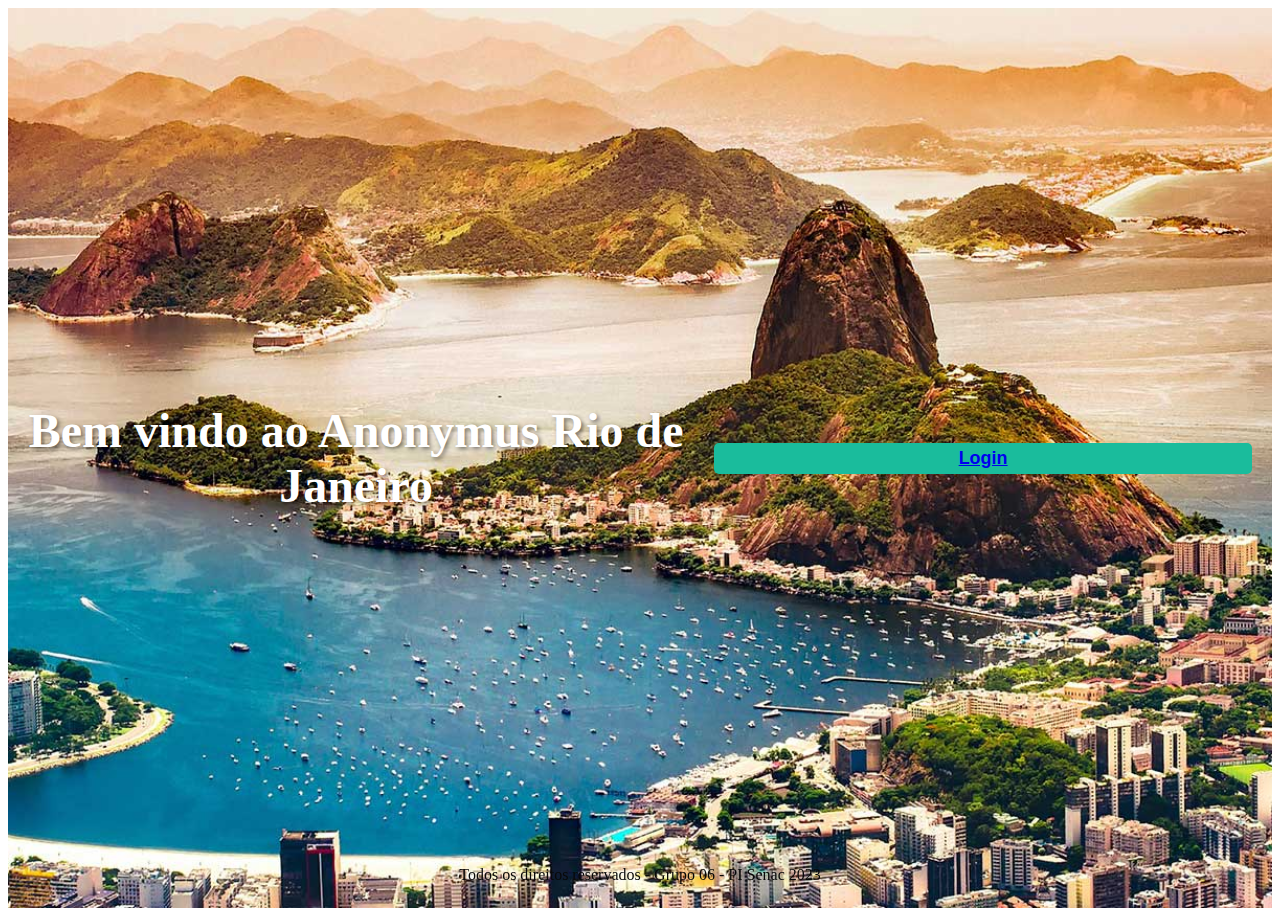
==== index.html @ 13c60781 "PI-2-Entrega" ====
<!DOCTYPE html>
<html>
    <head>
        <meta charset="utf-8">
        <title>Bem vindo ao Anonymus Rio de Janeiro</title>
        <link rel="stylesheet" href="index.css">
    </head>
<body>
    <div class="tela-de-apresentacao">
        <h1>Bem vindo ao Anonymus Rio de Janeiro</h1>
        <button><a href="login.html">Login</a></button>
    </div>

    

    <footer>
        <p>Todos os direitos reservados - Grupo 06 - PI Senac 2023</p>
    </footer>
</body>
</html>
---- index.css ----
/* Define o estilo da tela de apresentação */
.tela-de-apresentacao {
    display: flex;
    justify-content: center;
    align-items: center;
    height: 100vh;
    background-image: url('./image/rio.jpg');
    background-size: cover;
    background-position: center;
  }
  
  /* Define o estilo do texto */
  h1 {
    font-size: 3rem;
    color: white;
    text-shadow: 2px 2px 4px rgba(0, 0, 0, 0.5);
    text-align: center;
  }
  
  button {
	width: 50%;
    justify-content: center;
    margin-bottom: 5px;
    margin-top: 5px;
    margin-left: 10px;
    margin-right: 20px;
	padding: 5px;
	background-color: #1abc9c;
	color: #fff;
	font-size: 18px;
	font-weight: bold;
	border: none;
	border-radius: 5px;
	cursor: pointer;
  }
  footer {
	position: fixed;
	bottom: 0;
	left: 50%;
	transform: translateX(-50%);
	color: #080808;
  }
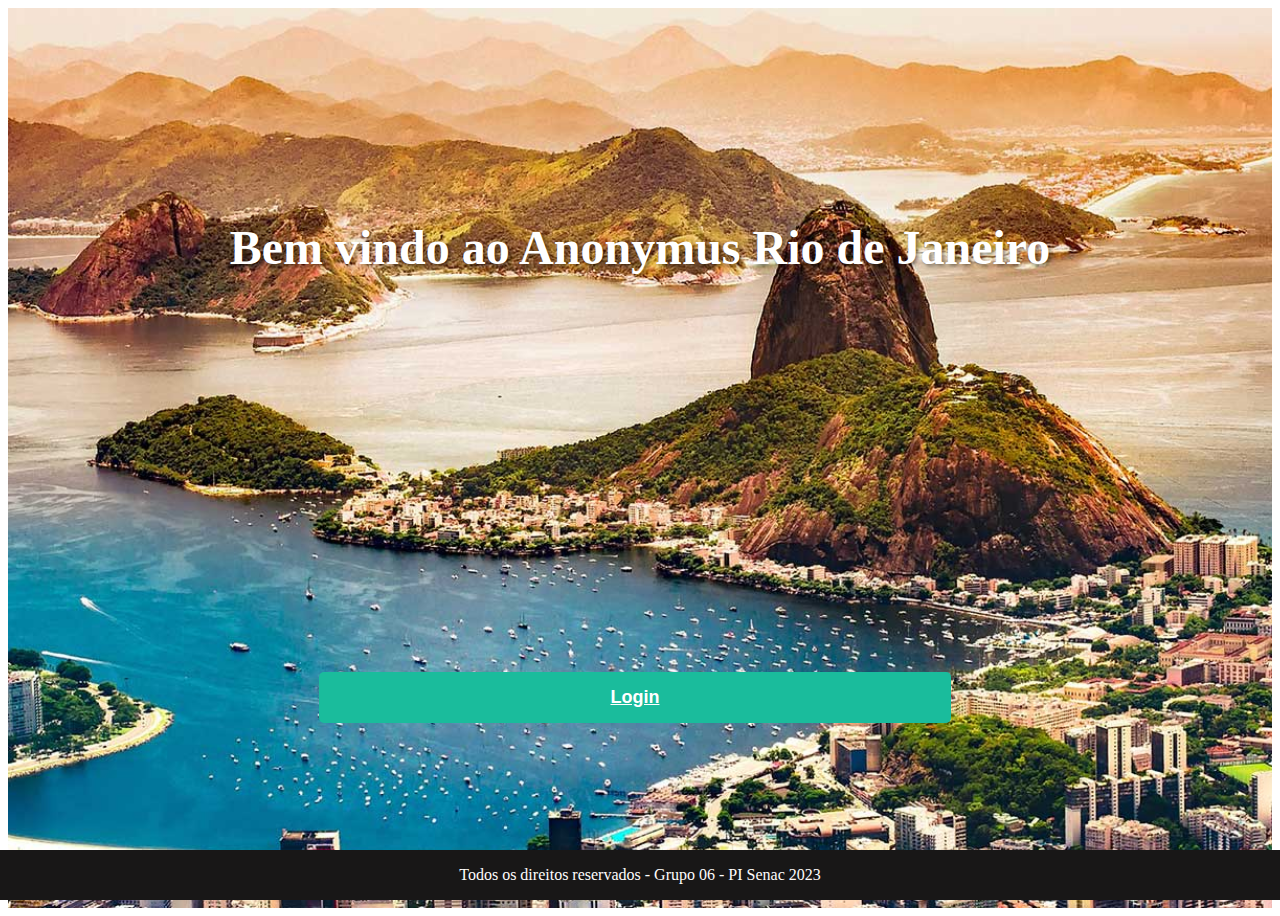
==== commit 7e396ccf: "PI-2_Entrega" ====
--- a/index.html
+++ b/index.html
@@ -10,7 +10,7 @@
         <h1>Bem vindo ao Anonymus Rio de Janeiro</h1>
         <button><a href="login.html">Login</a></button>
     </div>
-
+    
     
 
     <footer>
--- a/index.css
+++ b/index.css
@@ -1,6 +1,7 @@
 /* Define o estilo da tela de apresentação */
 .tela-de-apresentacao {
     display: flex;
+    flex-wrap: wrap;
     justify-content: center;
     align-items: center;
     height: 100vh;
@@ -24,7 +25,7 @@
     margin-top: 5px;
     margin-left: 10px;
     margin-right: 20px;
-	padding: 5px;
+	padding: 15px;
 	background-color: #1abc9c;
 	color: #fff;
 	font-size: 18px;
@@ -33,11 +34,23 @@
 	border-radius: 5px;
 	cursor: pointer;
   }
+  button:hover {
+    background-color: #555;
+    
+  }
+  a {
+    color: #fff;
+  }
+  
+
   footer {
+    width: 100%;
+    text-align: center;
 	position: fixed;
 	bottom: 0;
 	left: 50%;
 	transform: translateX(-50%);
-	color: #080808;
+	color: #fffdfd;
+  background-color: #181717;
   }
   